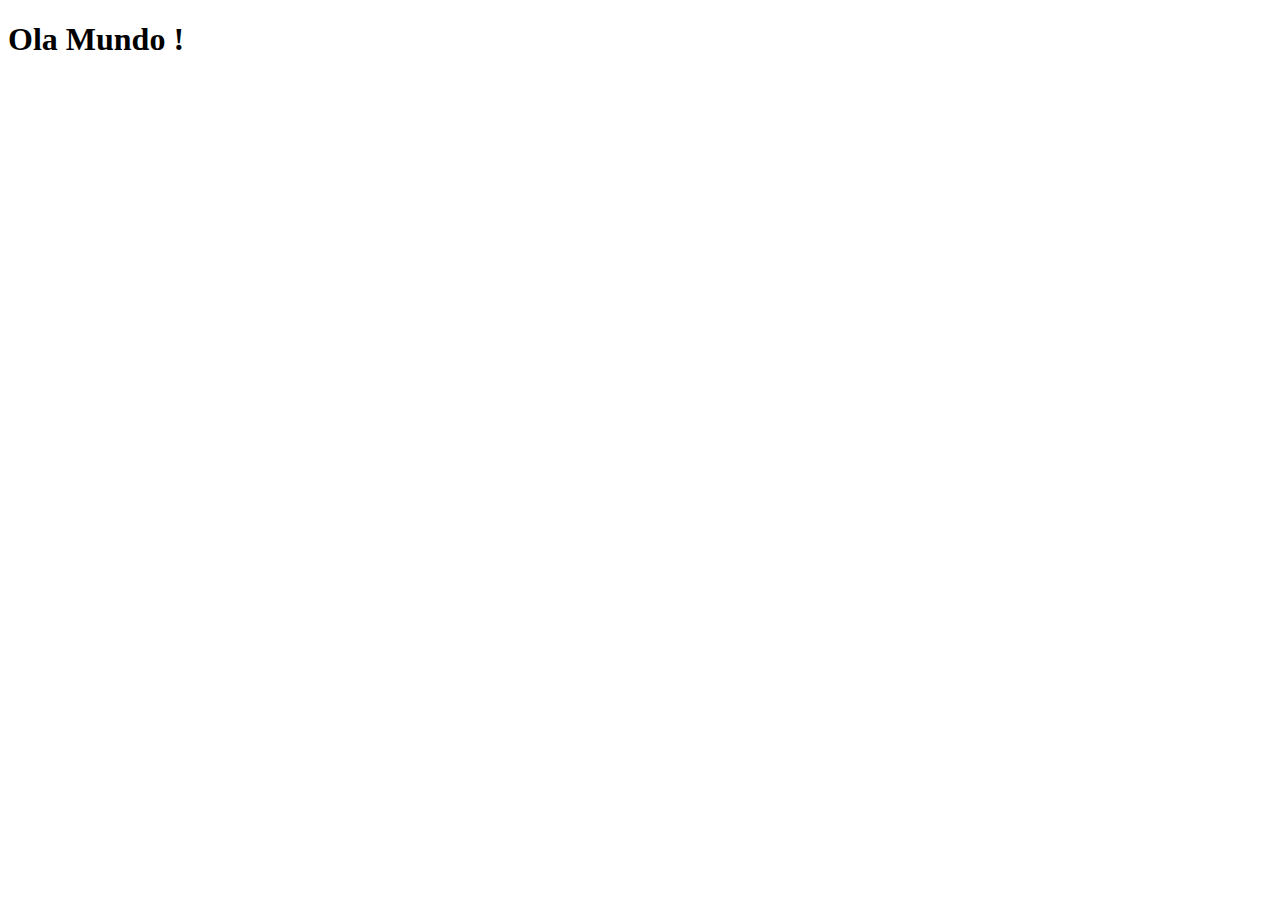
==== index.html @ 503f6c06 "criei a pagina principal" ====
<!DOCTYPE html>
<html lang="pt-br">
<head>
    <meta charset="UTF-8">
    <meta http-equiv="X-UA-Compatible" content="IE=edge">
    <meta name="viewport" content="width=device-width, initial-scale=1.0">
    <title>Projeto Redes Sociais</title>
</head>
<body>
    <h1>Ola Mundo !</h1>
</body>
</html>
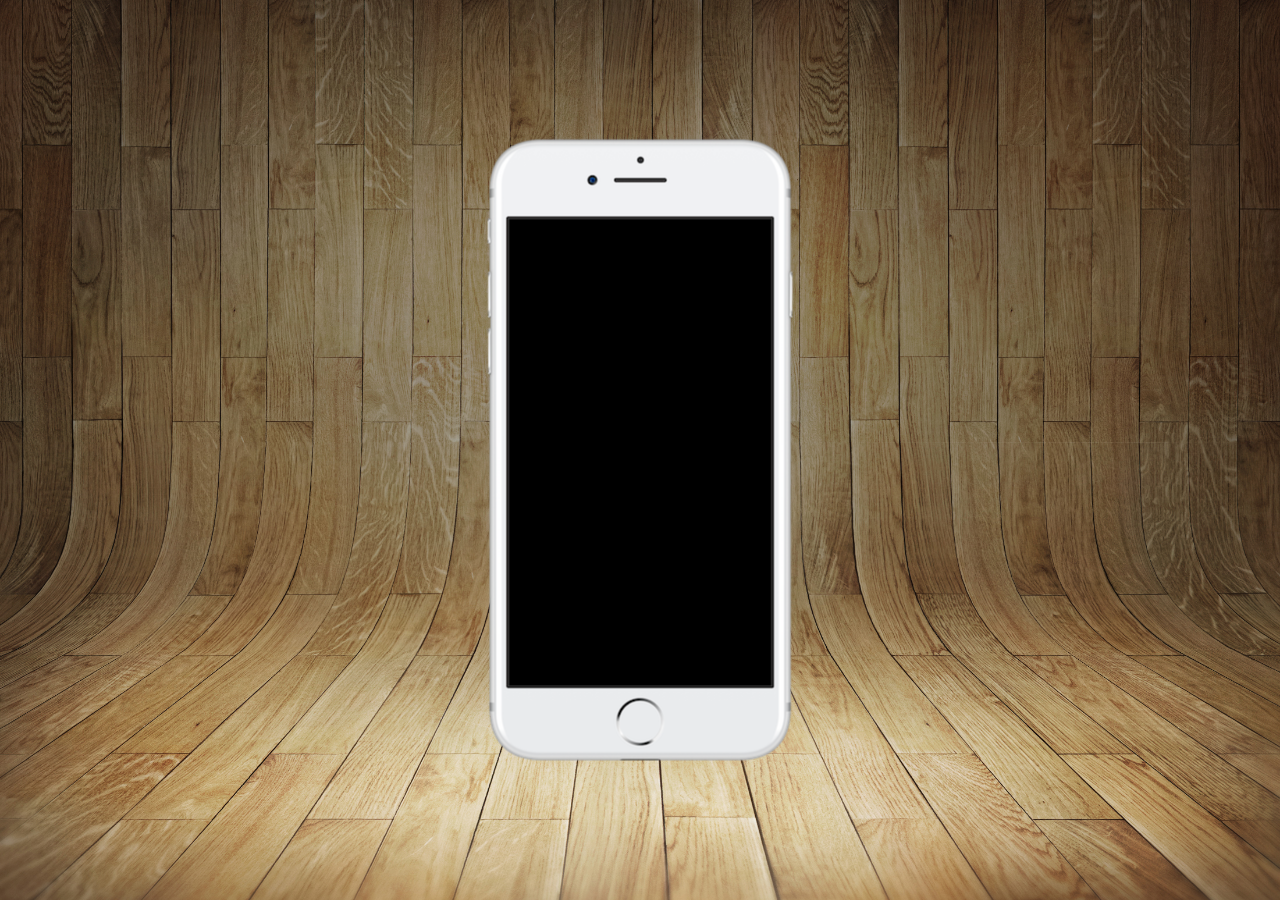
==== commit 3b73c0ae: "atualizei o projeto redes sociais" ====
--- a/index.html
+++ b/index.html
@@ -4,9 +4,13 @@
     <meta charset="UTF-8">
     <meta http-equiv="X-UA-Compatible" content="IE=edge">
     <meta name="viewport" content="width=device-width, initial-scale=1.0">
+    <link rel="stylesheet" href="estilos/style.css">
     <title>Projeto Redes Sociais</title>
 </head>
 <body>
-    <h1>Ola Mundo !</h1>
+    <main>
+        <section id="telefone"></section>
+        <section id="redes-sociais"></section>
+    </main>
 </body>
 </html>--- a/estilos/style.css
+++ b/estilos/style.css
@@ -0,0 +1,33 @@
+@charset "UTF-8";
+
+* {
+    margin: 0px;
+    padding: 0px;
+    font-family: Arial, Helvetica, sans-serif;
+}
+
+html, body {
+    height: 100vh;
+    width: 100vw;
+    background-color: black;
+}
+main {
+    height: 100vh;
+    position: relative;
+}
+body {
+    background: url('../imagens/fundo-madeira.jpg') no-repeat top center;
+    background-size: cover;
+    background-attachment: fixed;
+}
+section#telefone {
+    position: absolute;
+    top: 50%;
+    left: 50%;
+    transform: translate(-50%, -50%);
+
+
+    height: 627px;
+    width: 311px;
+    background: url('../imagens/frame-iphone.png') no-repeat;
+}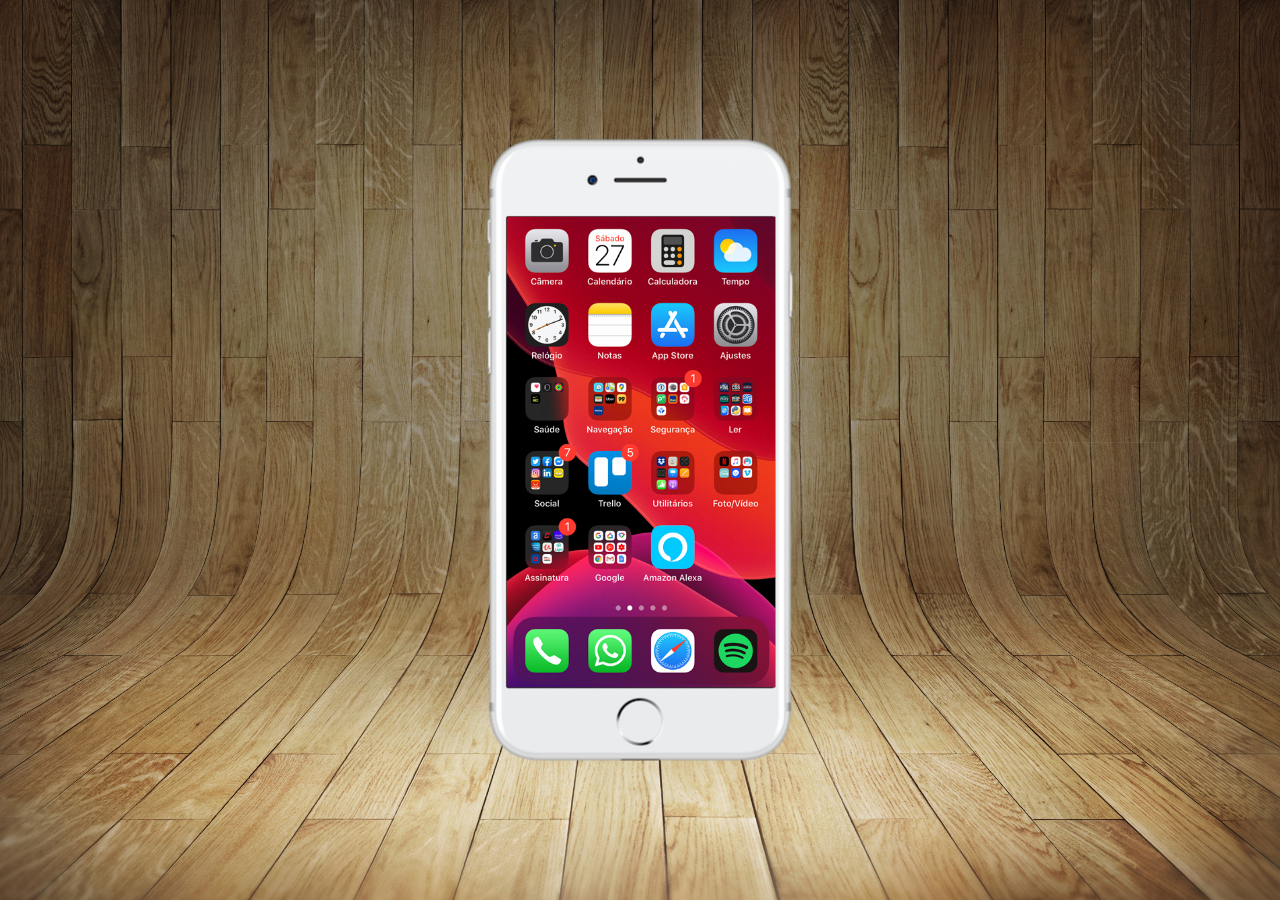
==== commit 2586c307: "criei a tela home" ====
--- a/index.html
+++ b/index.html
@@ -9,7 +9,9 @@
 </head>
 <body>
     <main>
-        <section id="telefone"></section>
+        <section id="telefone">
+            <iframe src="home.html"  name="tela" id="tela" frameborder="0"></iframe>
+        </section>
         <section id="redes-sociais"></section>
     </main>
 </body>
--- a/estilos/style.css
+++ b/estilos/style.css
@@ -30,4 +30,11 @@
     height: 627px;
     width: 311px;
     background: url('../imagens/frame-iphone.png') no-repeat;
+}
+iframe#tela {
+    position: relative;
+    top: 80px;
+    left: 22px;
+    width: 269px;
+    height: 471px;
 }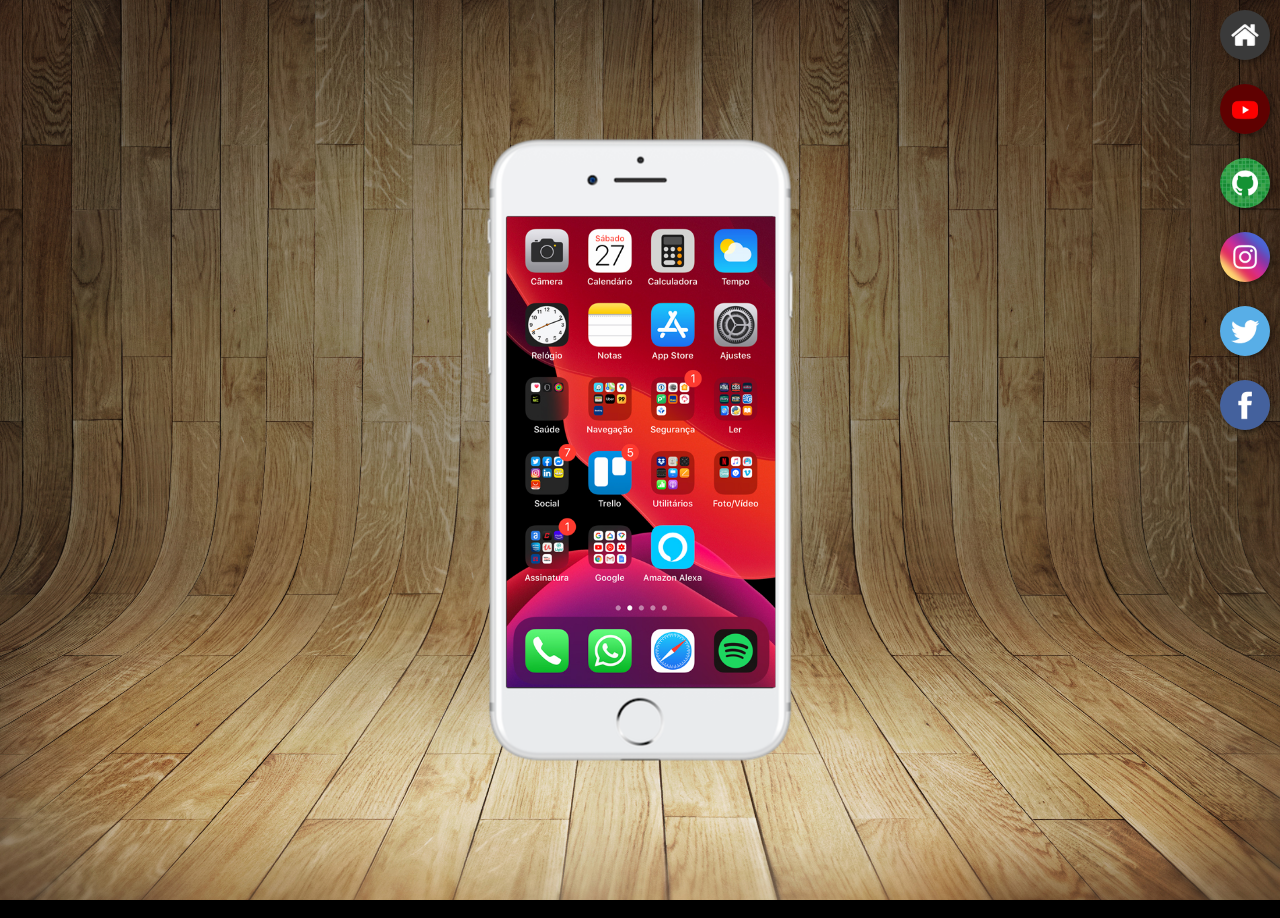
==== commit 06ff9fd5: "criei botões na lateral" ====
--- a/index.html
+++ b/index.html
@@ -10,9 +10,20 @@
 <body>
     <main>
         <section id="telefone">
-            <iframe src="home.html"  name="tela" id="tela" frameborder="0"></iframe>
+            <iframe src="home.html"  name="tela" id="tela" frameborder="0">
+                seu navegador não é compativel com isso
+            </iframe>
         </section>
-        <section id="redes-sociais"></section>
+        <section id="redes-sociais">
+            <a href="#" target="tela"> <img src="imagens/logo-home.jpg" alt="home"></a><br> 
+            <a href="#" target="tela"> <img src="imagens/logo-youtube.jpg" alt="youtube"></a><br>
+            <a href="#" target="tela"> <img src="imagens/logo-github.jpg" alt="Github"></a><br>
+            <a href="#" target="tela"> <img src="imagens/logo-instagram.jpg" alt="instagram"></a><br>
+            <a href="#" target="tela"> <img src="imagens/logo-twitter.jpg" alt="twitter"></a><br>
+            <a href="#" target="tela"> <img src="imagens/logo-facebook.jpg" alt="Facebook"></a>
+
+
+        </section>
     </main>
 </body>
-</html>+</html><br>--- a/estilos/style.css
+++ b/estilos/style.css
@@ -37,4 +37,20 @@
     left: 22px;
     width: 269px;
     height: 471px;
+}
+section#redes-sociais img {
+    width: 50px;
+    margin: 10px;
+    border-radius: 50%;
+    box-shadow: 2px 2px 5px rgba(0, 0, 0, 0.400);
+    box-sizing: border-box;
+}
+section#redes-sociais {
+    text-align: right;
+}
+section#redes-sociais img:hover {
+    border: 2px solid rgb(255, 255, 255, 0.637);
+    transform: translate(-3px, -3px);
+    box-shadow: 5px 5px 10px black;
+    transition: transform .3s, border 1s;
 }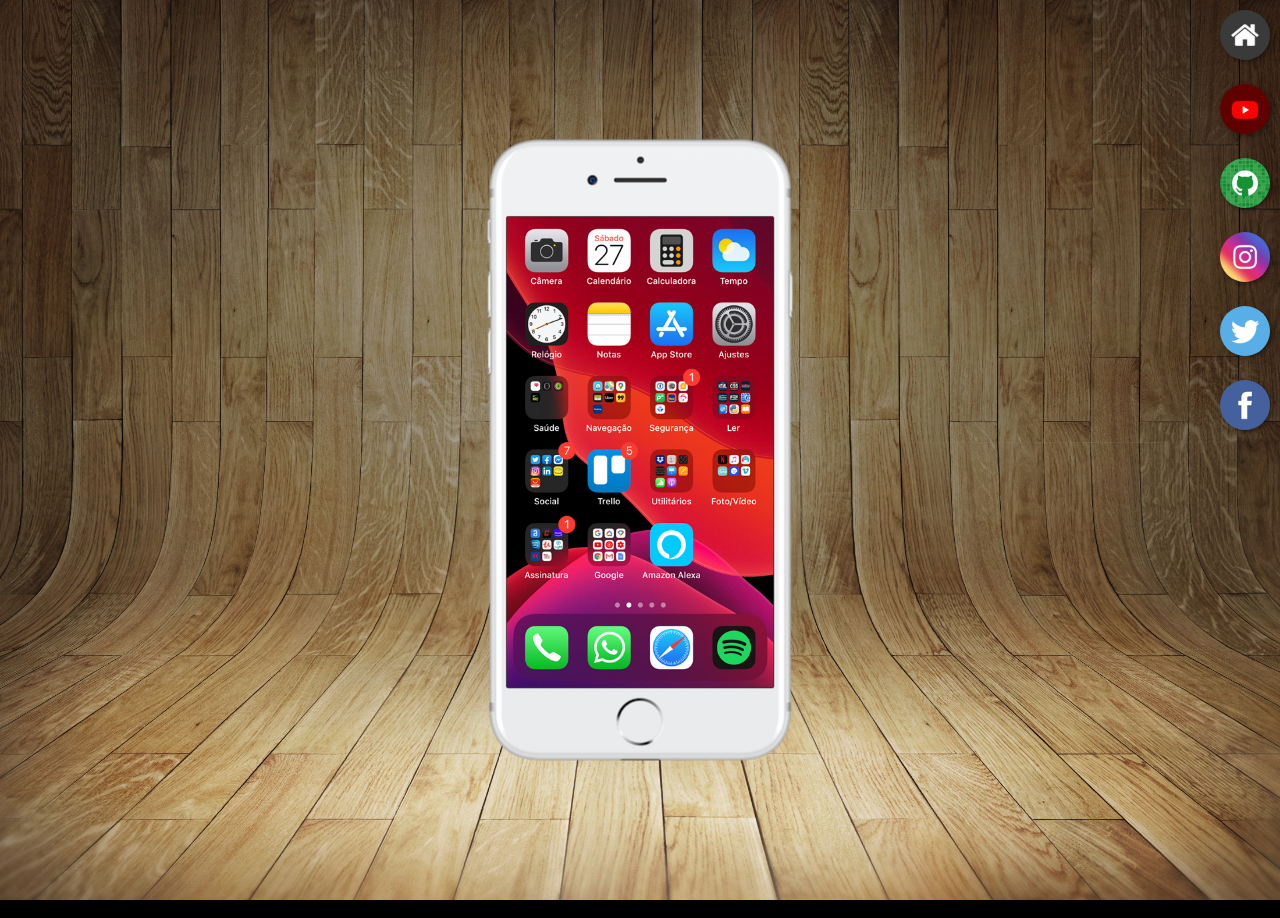
==== commit 53e2628f: "atualizei o projeto social" ====
--- a/index.html
+++ b/index.html
@@ -15,12 +15,12 @@
             </iframe>
         </section>
         <section id="redes-sociais">
-            <a href="#" target="tela"> <img src="imagens/logo-home.jpg" alt="home"></a><br> 
-            <a href="#" target="tela"> <img src="imagens/logo-youtube.jpg" alt="youtube"></a><br>
-            <a href="#" target="tela"> <img src="imagens/logo-github.jpg" alt="Github"></a><br>
-            <a href="#" target="tela"> <img src="imagens/logo-instagram.jpg" alt="instagram"></a><br>
-            <a href="#" target="tela"> <img src="imagens/logo-twitter.jpg" alt="twitter"></a><br>
-            <a href="#" target="tela"> <img src="imagens/logo-facebook.jpg" alt="Facebook"></a>
+            <a href="home.html" target="tela"> <img src="imagens/logo-home.jpg" alt="home"></a><br> 
+            <a href="youtube.html" target="tela"> <img src="imagens/logo-youtube.jpg" alt="youtube"></a><br>
+            <a href="github.html" target="tela"> <img src="imagens/logo-github.jpg" alt="Github"></a><br>
+            <a href="instagram.html" target="tela"> <img src="imagens/logo-instagram.jpg" alt="instagram"></a><br>
+            <a href="twitter.html" target="tela"> <img src="imagens/logo-twitter.jpg" alt="twitter"></a><br>
+            <a href="facebook.html" target="tela"> <img src="imagens/logo-facebook.jpg" alt="Facebook"></a>
 
 
         </section>
--- a/estilos/style.css
+++ b/estilos/style.css
@@ -35,7 +35,7 @@
     position: relative;
     top: 80px;
     left: 22px;
-    width: 269px;
+    width: 267px;
     height: 471px;
 }
 section#redes-sociais img {
